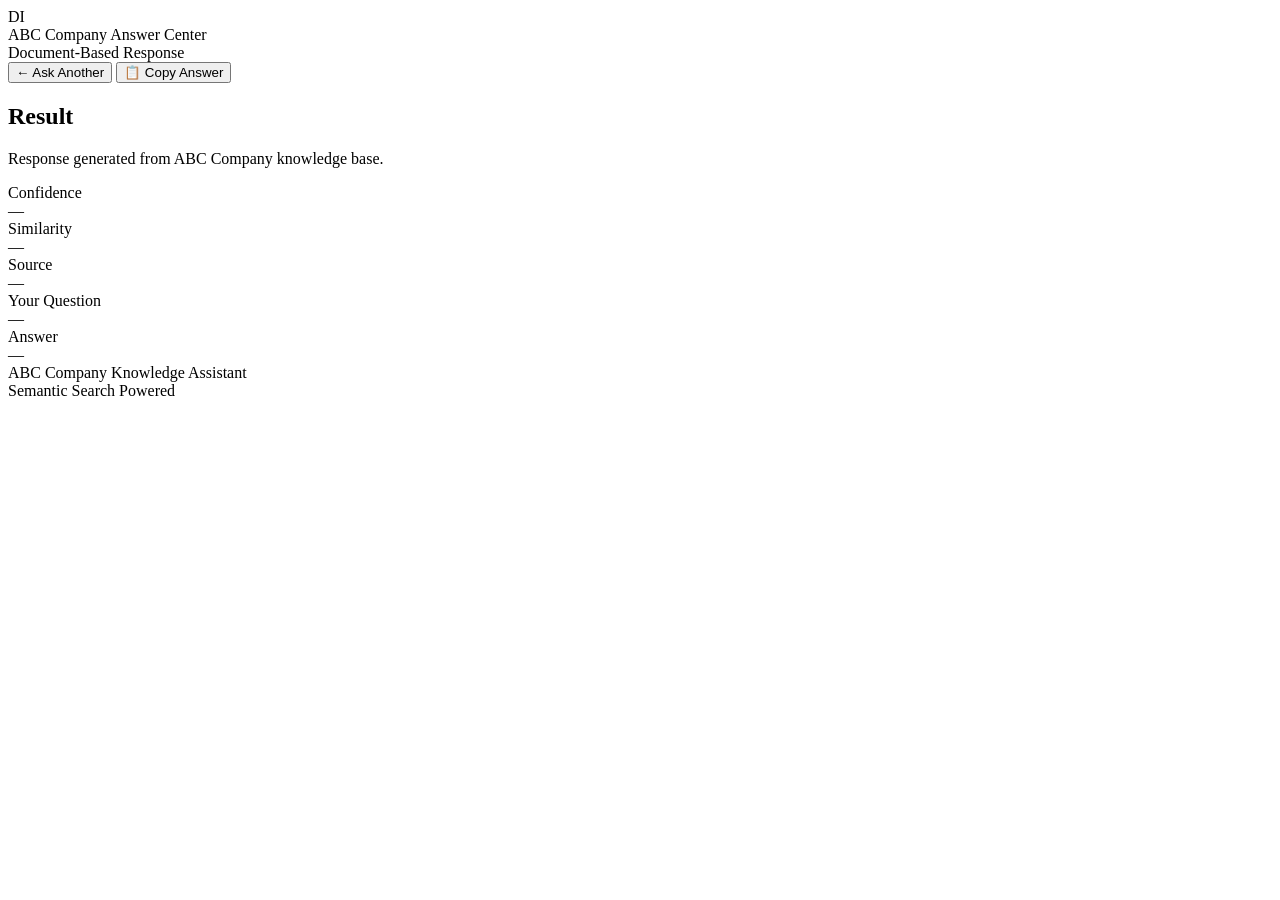
==== answer.html @ b804b856 "Update and rename Frontend/answer.html to answer.html" ====
<!DOCTYPE html>
<html lang="en">
<head>
  <meta charset="UTF-8" />
  <meta name="viewport" content="width=device-width,initial-scale=1" />
  <title>Answer • Document Intelligence</title>

  <!-- IMPORTANT: Use absolute path -->
  <link rel="stylesheet" href="style.css" />
</head>
<body>

  <div class="bg">
    <div class="orb o1"></div>
    <div class="orb o2"></div>
    <div class="orb o3"></div>
    <div class="grid"></div>
  </div>

  <main class="wrap center-page">
    <header class="topbar">
      <div class="brand">
        <div class="logo">DI</div>
        <div class="brand-text">
          <div class="title">ABC Company Answer Center</div>
          <div class="subtitle">Document-Based Response</div>
        </div>
      </div>

      <div class="actions">
        <button id="backBtn" class="btn ghost">← Ask Another</button>
        <button id="copyBtn" class="btn primary">
          <span class="btn-icon">📋</span> Copy Answer
        </button>
      </div>
    </header>

    <section class="card result result-centered">
      <div class="result-head">
        <div>
          <h2 class="result-title">Result</h2>
          <p class="muted">
            Response generated from ABC Company knowledge base.
          </p>
        </div>

        <div class="score-cards">
          <div class="score">
            <div class="score-label">Confidence</div>
            <div id="confidence" class="score-value">—</div>
          </div>

          <div class="score">
            <div class="score-label">Similarity</div>
            <div id="similarity" class="score-value">—</div>
          </div>

          <div class="score">
            <div class="score-label">Source</div>
            <div id="sourceDocs" class="score-value smalltext">—</div>
          </div>
        </div>
      </div>

      <div class="qa">
        <div class="qa-box">
          <div class="qa-label">Your Question</div>
          <div id="questionView" class="qa-text">—</div>
        </div>

        <div class="qa-box answerbox big-answer">
          <div class="qa-label">Answer</div>
          <div id="answerView" class="qa-text prewrap big-text">—</div>
        </div>
      </div>

    </section>

    <footer class="footer">
      <div class="muted small">ABC Company Knowledge Assistant</div>
      <div class="muted small">Semantic Search Powered</div>
    </footer>
  </main>

  <!-- IMPORTANT: Use absolute path -->
  <script src="/script.js"></script>

</body>
</html>
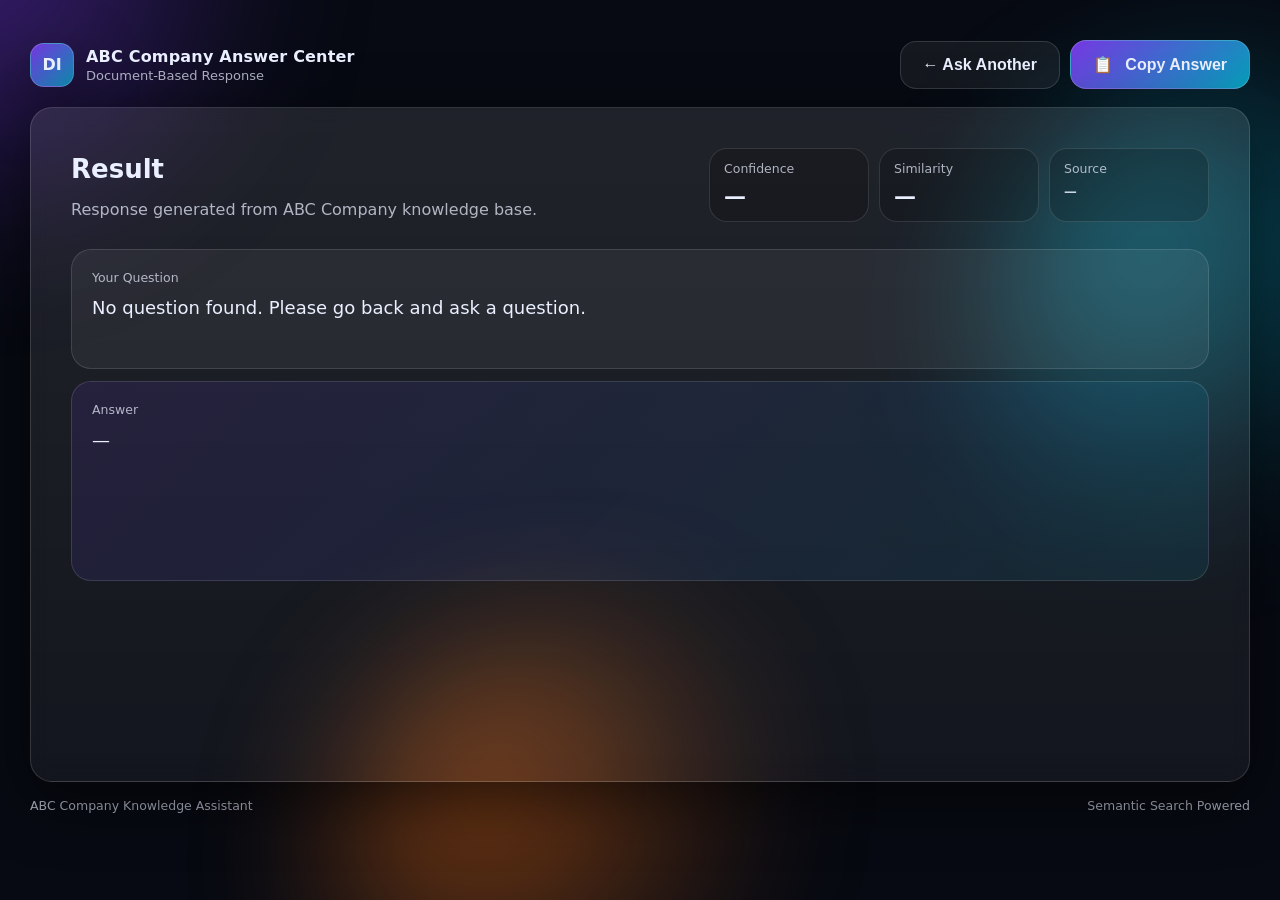
==== commit 97f3de88: "Make HTML compatible with GitHub Pages Updated comments and script path for GitHub Pages compatibili" ====
--- a/answer.html
+++ b/answer.html
@@ -2,10 +2,10 @@
 <html lang="en">
 <head>
   <meta charset="UTF-8" />
-  <meta name="viewport" content="width=device-width,initial-scale=1" />
+  <meta name="viewport" content="width=device-width, initial-scale=1" />
   <title>Answer • Document Intelligence</title>
 
-  <!-- IMPORTANT: Use absolute path -->
+  <!-- ✅ GitHub Pages compatible (NO leading slash) -->
   <link rel="stylesheet" href="style.css" />
 </head>
 <body>
@@ -82,8 +82,8 @@
     </footer>
   </main>
 
-  <!-- IMPORTANT: Use absolute path -->
-  <script src="/script.js"></script>
+  <!-- ✅ GitHub Pages compatible (NO leading slash) -->
+  <script src="script.js"></script>
 
 </body>
 </html>
--- a/style.css
+++ b/style.css
@@ -0,0 +1,314 @@
+:root{
+  --bg:#070A12;
+  --card: rgba(255,255,255,0.08);
+  --card2: rgba(255,255,255,0.06);
+  --stroke: rgba(255,255,255,0.14);
+  --text:#EAF0FF;
+  --muted: rgba(234,240,255,0.72);
+  --shadow: 0 18px 60px rgba(0,0,0,0.55);
+  --radius: 22px;
+}
+
+*{ box-sizing:border-box; }
+html,body{ height:100%; }
+body{
+  margin:0;
+  font-family: ui-sans-serif, system-ui, -apple-system, Segoe UI, Roboto, Arial;
+  color: var(--text);
+  background: var(--bg);
+  overflow-x:hidden;
+}
+
+.bg{ position:fixed; inset:0; pointer-events:none; }
+.grid{
+  position:absolute; inset:-2px;
+  background-image:
+    linear-gradient(rgba(255,255,255,0.05) 1px, transparent 1px),
+    linear-gradient(90deg, rgba(255,255,255,0.05) 1px, transparent 1px);
+  background-size: 70px 70px;
+  opacity:0.12;
+  transform: translateZ(0);
+}
+.orb{
+  position:absolute;
+  width:520px; height:520px;
+  filter: blur(70px);
+  opacity:0.5;
+  border-radius:50%;
+}
+.o1{ left:-180px; top:-200px; background: radial-gradient(circle at 30% 30%, #7C3AED, transparent 60%); }
+.o2{ right:-220px; top:80px; background: radial-gradient(circle at 30% 30%, #06B6D4, transparent 60%); }
+.o3{ left:25%; bottom:-240px; background: radial-gradient(circle at 30% 30%, #F97316, transparent 60%); }
+
+.wrap{
+  max-width: 1600px;
+  margin: 0 auto;
+  padding: 40px 30px 60px;
+  position:relative;
+}
+
+.topbar{
+  display:flex;
+  align-items:center;
+  justify-content:space-between;
+  gap:16px;
+  margin-bottom: 18px;
+}
+
+.brand{
+  display:flex; align-items:center; gap:12px;
+}
+.logo{
+  width:44px; height:44px;
+  border-radius:14px;
+  background: linear-gradient(135deg, rgba(124,58,237,0.9), rgba(6,182,212,0.75));
+  display:grid; place-items:center;
+  font-weight:800;
+  box-shadow: var(--shadow);
+  border: 1px solid rgba(255,255,255,0.18);
+}
+.brand-text .title{ font-weight:800; letter-spacing:0.2px; }
+.brand-text .subtitle{ font-size:13px; color: var(--muted); margin-top:2px; }
+
+.pill{
+  display:flex; align-items:center; gap:10px;
+  padding:10px 14px;
+  border-radius:999px;
+  background: rgba(255,255,255,0.08);
+  border: 1px solid rgba(255,255,255,0.14);
+}
+.dot{
+  width:10px; height:10px; border-radius:50%;
+  background: #f59e0b;
+  box-shadow: 0 0 0 5px rgba(245,158,11,0.12);
+}
+.actions{ display:flex; gap:10px; align-items:center; }
+
+.card{
+  background: linear-gradient(180deg, rgba(255,255,255,0.10), rgba(255,255,255,0.05));
+  border: 1px solid rgba(255,255,255,0.14);
+  border-radius: var(--radius);
+  box-shadow: var(--shadow);
+  backdrop-filter: blur(10px);
+}
+
+.hero{
+  display:grid;
+  grid-template-columns: 2fr 1fr;
+  gap: 24px;
+  align-items:start;
+}
+@media (max-width: 920px){
+  .hero{ grid-template-columns: 1fr; }
+}
+
+h1{
+  margin: 8px 0 16px;
+  font-size: 48px;   /* bigger */
+  line-height: 1.2;
+}
+.muted{ color: var(--muted); }
+.small{ font-size: 12.5px; }
+.label{ font-size: 13px; color: var(--muted); }
+
+.input-card{
+  margin-top: 14px;
+  padding: 16px;
+  border-radius: 18px;
+  background: rgba(0,0,0,0.22);
+  border: 1px solid rgba(255,255,255,0.12);
+}
+
+.textarea{
+  width:100%;
+  margin-top:10px;
+  border-radius: 18px;
+  border: 1px solid rgba(255,255,255,0.14);
+  background: rgba(255,255,255,0.06);
+  color: var(--text);
+  padding: 18px 16px;   /* increased */
+  outline:none;
+  resize: vertical;
+  font-size: 18px;      /* bigger font */
+  min-height: 140px;    /* taller box */
+}
+.textarea:focus{
+  border-color: rgba(6,182,212,0.65);
+  box-shadow: 0 0 0 6px rgba(6,182,212,0.14);
+}
+
+.row{
+  display:flex; gap:10px; align-items:center;
+  margin-top: 12px;
+  flex-wrap:wrap;
+}
+
+.btn{
+  border: 1px solid rgba(255,255,255,0.14);
+  background: rgba(255,255,255,0.08);
+  color: var(--text);
+  padding: 14px 22px;   /* bigger buttons */
+  border-radius: 16px;
+  cursor:pointer;
+  font-weight: 700;
+  font-size: 16px;      /* bigger text */
+  transition: transform 0.12s ease, box-shadow 0.12s ease, background 0.12s ease;
+}
+.btn:active{ transform: translateY(1px); }
+.btn:hover{ box-shadow: 0 12px 30px rgba(0,0,0,0.35); }
+
+.primary{
+  background: linear-gradient(135deg, rgba(124,58,237,0.95), rgba(6,182,212,0.85));
+  border-color: rgba(255,255,255,0.18);
+}
+.ghost{
+  background: rgba(255,255,255,0.06);
+}
+.btn-icon{ margin-right:8px; }
+
+.helper{
+  margin-top: 12px;
+  font-size: 13px;
+  color: var(--muted);
+  display:flex;
+  gap:10px;
+  flex-wrap:wrap;
+  align-items:center;
+}
+.kbd{
+  padding:4px 8px;
+  border-radius: 10px;
+  border: 1px solid rgba(255,255,255,0.16);
+  background: rgba(255,255,255,0.06);
+  color: rgba(234,240,255,0.85);
+  font-weight:700;
+  font-size:12px;
+}
+.chip{
+  padding: 6px 10px;
+  border-radius: 999px;
+  background: rgba(255,255,255,0.06);
+  border: 1px solid rgba(255,255,255,0.12);
+}
+
+.alert{
+  margin-top: 12px;
+  padding: 10px 12px;
+  border-radius: 14px;
+  border: 1px solid rgba(248,113,113,0.35);
+  background: rgba(248,113,113,0.10);
+  color: rgba(255,235,235,0.95);
+  font-size: 13.5px;
+}
+.hidden{ display:none; }
+
+.stat{
+  padding: 16px;
+  border-radius: 18px;
+  background: rgba(0,0,0,0.20);
+  border: 1px solid rgba(255,255,255,0.12);
+}
+.stat-title{ font-weight:800; opacity:0.95; }
+.stat-big{ margin-top:8px; font-size: 22px; font-weight:850; line-height:1.2; }
+.stat-list{ margin-top: 10px; display:grid; gap:8px; }
+.stat-item{ color: var(--muted); font-size: 13.5px; display:flex; gap:8px; align-items:center; }
+.tick{
+  width:22px; height:22px; border-radius: 10px;
+  display:grid; place-items:center;
+  background: rgba(34,197,94,0.12);
+  border: 1px solid rgba(34,197,94,0.35);
+  color: rgba(34,197,94,0.95);
+  font-weight:900;
+}
+
+.mini-card{
+  margin-top: 14px;
+  padding: 14px;
+  border-radius: 18px;
+  background: rgba(0,0,0,0.18);
+  border: 1px solid rgba(255,255,255,0.12);
+}
+
+.mini-title{ font-weight:800; margin-bottom:8px; }
+.mini-line{ color: var(--muted); font-size: 13.2px; margin: 6px 0; }
+.mini-key{ color: rgba(234,240,255,0.88); font-weight:700; }
+
+.footer{
+  margin-top: 16px;
+  display:flex;
+  justify-content:space-between;
+  gap:12px;
+  flex-wrap:wrap;
+}
+
+.result{
+  padding: 40px;
+  min-height: 75vh;
+}
+.result-head{
+  display:flex; align-items:flex-start; justify-content:space-between;
+  gap:14px; flex-wrap:wrap;
+}
+.result-title{ margin: 6px 0 4px; font-size: 26px; }
+
+.score-cards{
+  display:flex; gap:10px; flex-wrap:wrap; justify-content:flex-end;
+}
+.score{
+  min-width: 160px;
+  padding: 12px 14px;
+  border-radius: 18px;
+  background: rgba(0,0,0,0.18);
+  border: 1px solid rgba(255,255,255,0.12);
+}
+.score-label{ color: var(--muted); font-size: 12.5px; }
+.score-value{
+  margin-top: 8px;
+  font-size: 22px;   /* bigger */
+  font-weight: 900;
+}
+.smalltext{ font-size: 12.8px; font-weight: 700; color: rgba(234,240,255,0.86); }
+
+.qa{
+  margin-top: 14px;
+  display:grid;
+  grid-template-columns: 1fr;
+  gap: 12px;
+}
+.qa-box{
+  padding: 20px;
+  border-radius: 20px;
+  background: rgba(255,255,255,0.06);
+  border: 1px solid rgba(255,255,255,0.12);
+  min-height: 120px;   /* increases question box height */
+}
+.answerbox{
+  background: linear-gradient(135deg, rgba(124,58,237,0.12), rgba(6,182,212,0.10));
+  min-height: 200px;   /* makes answer box bigger */
+}
+.qa-label{ color: var(--muted); font-size: 12.5px; margin-bottom: 8px; }
+.qa-text{
+  font-size: 18px;   /* bigger answer text */
+  line-height: 1.7;
+}
+.prewrap{ white-space: pre-wrap; }
+
+.note{
+  margin-top: 14px;
+  padding: 14px;
+  border-radius: 18px;
+  background: rgba(0,0,0,0.18);
+  border: 1px solid rgba(255,255,255,0.12);
+}
+.note-title{ font-weight:900; }
+.note-text{ color: var(--muted); margin-top: 6px; font-size: 13.5px; }
+
+.hero-left{
+  width:100%;
+}
+
+.hero-right{
+  width:100%;
+  display:flex;
+  justify-content:center;
+}
